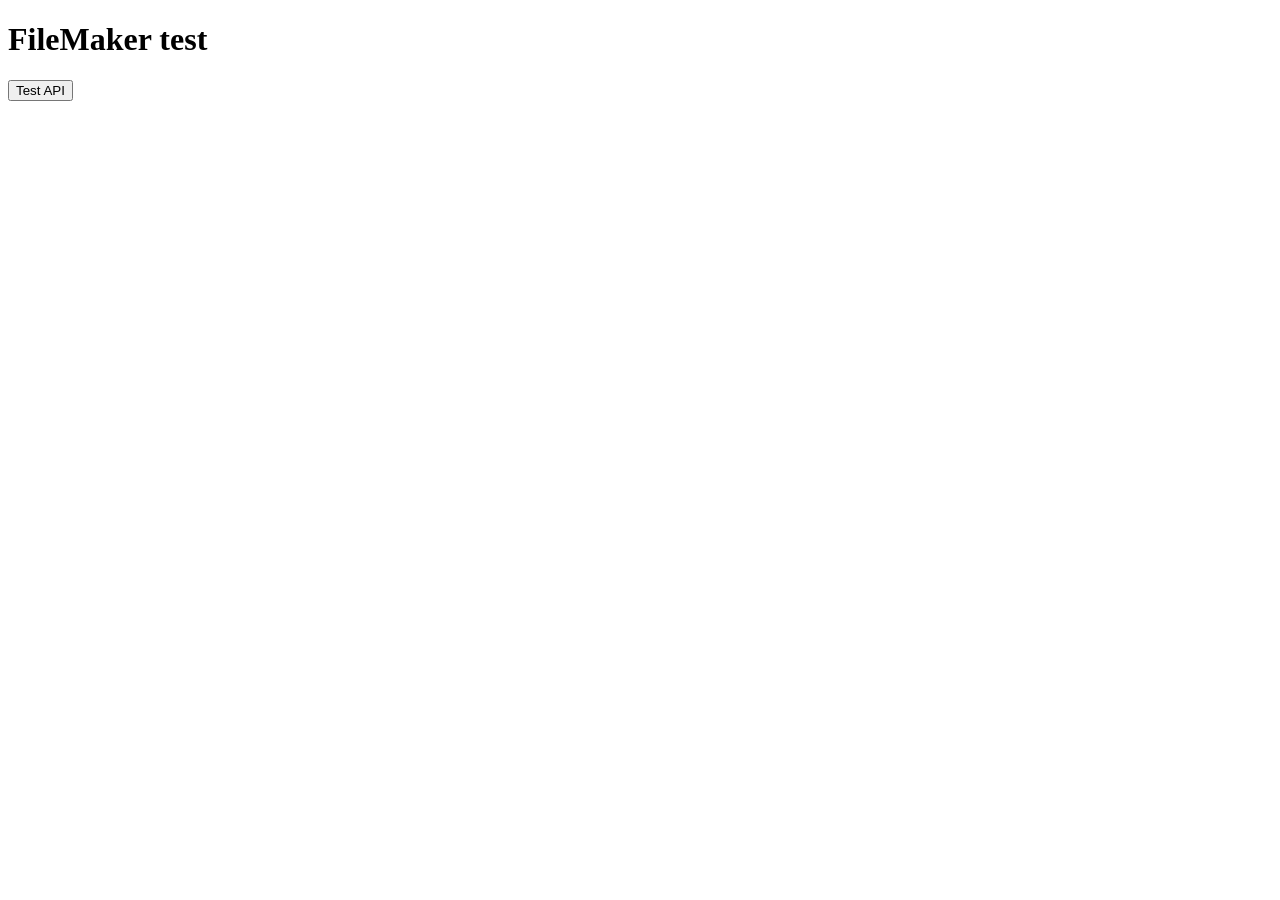
==== index.html @ 95f264f7 "Add index.html for API testing interface" ====
<!DOCTYPE html>
<html>
<head>
<title>Alterexpo API test</title>
</head>
<body>

<h1>FileMaker test</h1>

<button onclick="test()">Test API</button>

<script>
async function test(){
  const r = await fetch("/api/test");
  const data = await r.json();
  console.log(data);
}
</script>

</body>
</html>
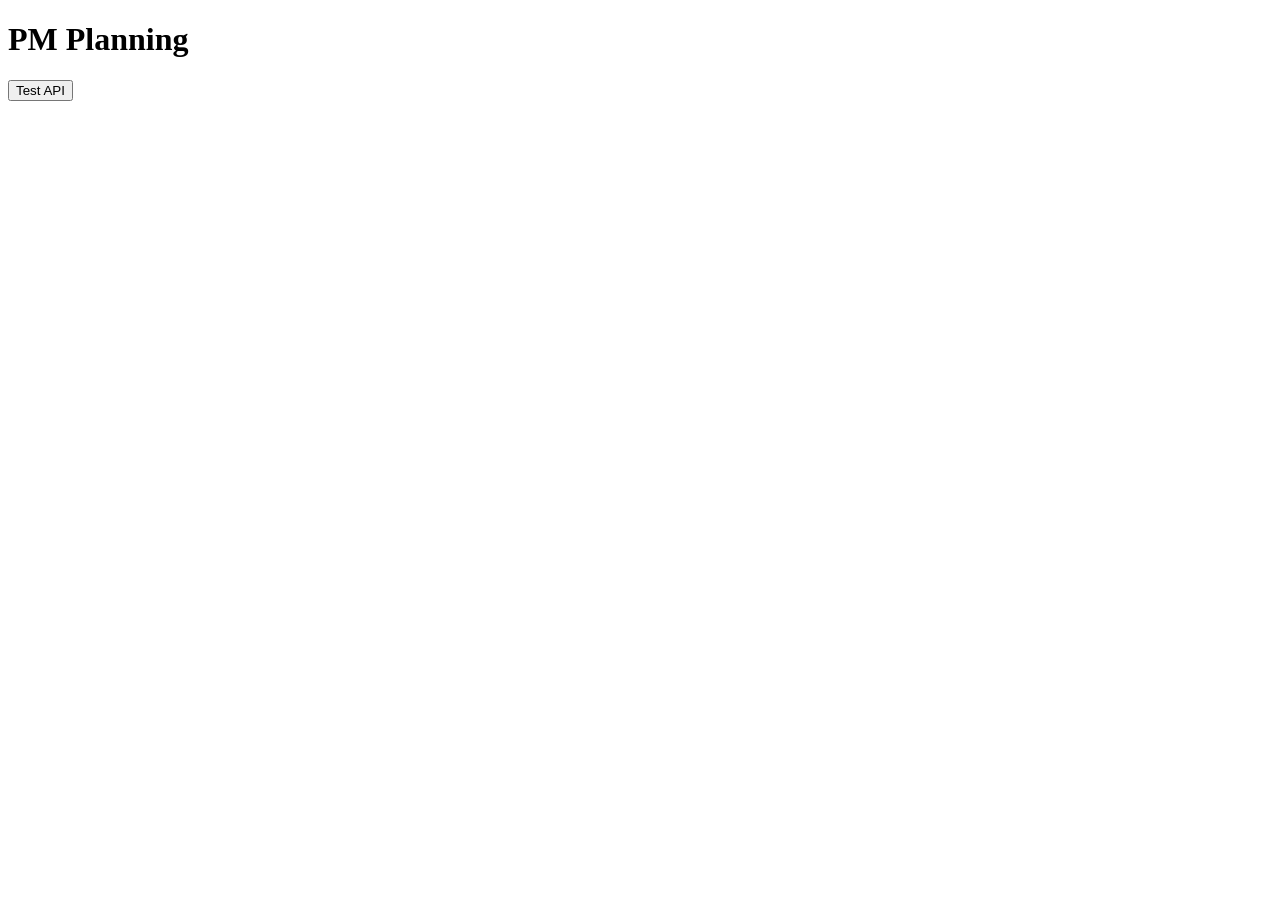
==== commit 1f7cca4b: "Refactor index.html for improved structure and content" ====
--- a/index.html
+++ b/index.html
@@ -1,21 +1,15 @@
-<!DOCTYPE html>
-<html>
+<!doctype html>
+<html lang="nl">
 <head>
-<title>Alterexpo API test</title>
+  <meta charset="utf-8" />
+  <meta name="viewport" content="width=device-width,initial-scale=1" />
+  <title>PM Planning</title>
 </head>
 <body>
+  <h1>PM Planning</h1>
+  <button id="testBtn">Test API</button>
+  <pre id="output"></pre>
 
-<h1>FileMaker test</h1>
-
-<button onclick="test()">Test API</button>
-
-<script>
-async function test(){
-  const r = await fetch("/api/test");
-  const data = await r.json();
-  console.log(data);
-}
-</script>
-
+  <script src="app.js"></script>
 </body>
 </html>
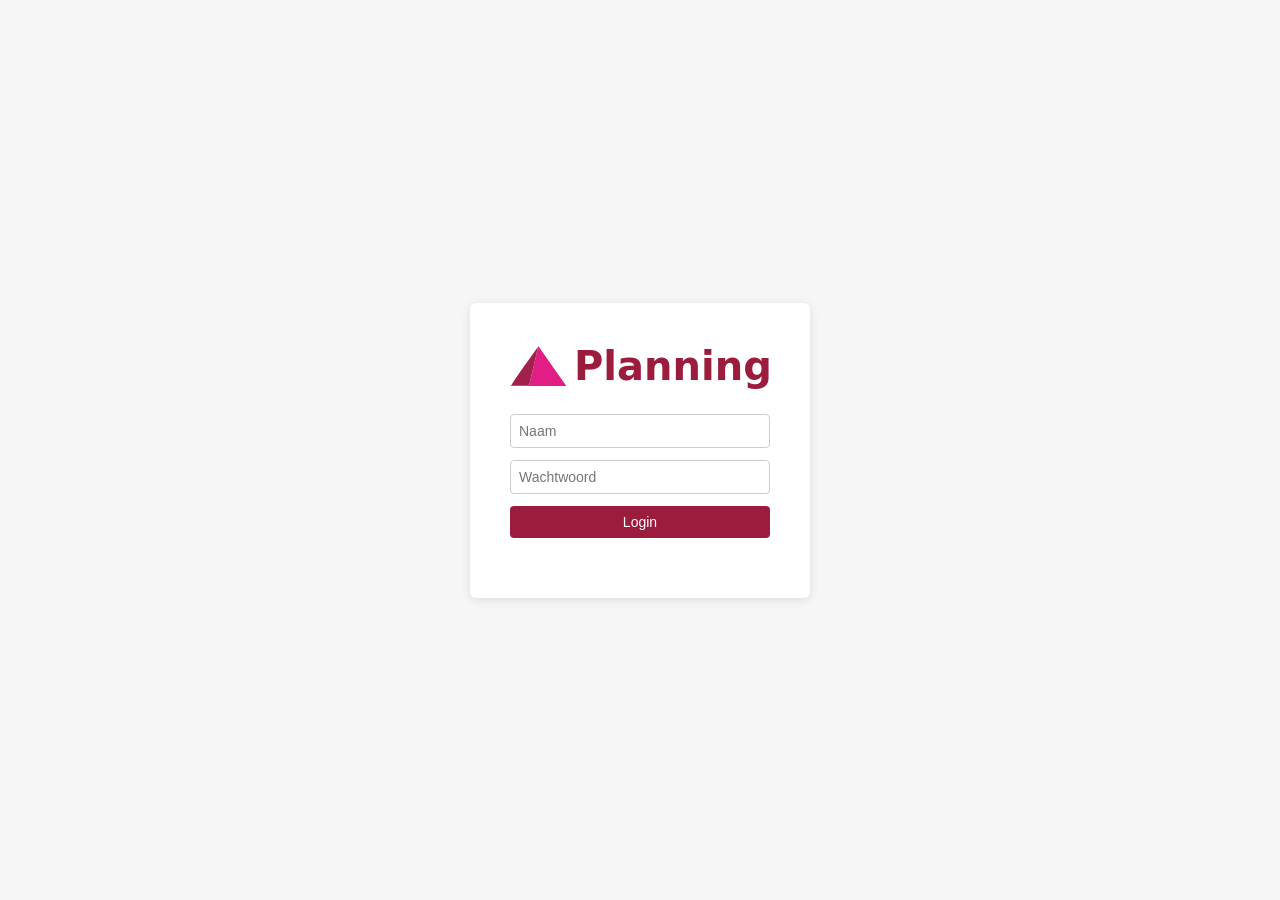
==== commit 013a5432: "First try" ====
--- a/index.html
+++ b/index.html
@@ -2,14 +2,11 @@
 <html lang="nl">
 <head>
   <meta charset="utf-8" />
-  <meta name="viewport" content="width=device-width,initial-scale=1" />
-  <title>PM Planning</title>
+  <meta name="viewport" content="width=device-width, initial-scale=1" />
+  <meta http-equiv="refresh" content="0; url=login.html" />
+  <title>Planning</title>
 </head>
 <body>
-  <h1>PM Planning</h1>
-  <button id="testBtn">Test API</button>
-  <pre id="output"></pre>
-
-  <script src="app.js"></script>
+  <p>Ga naar <a href="login.html">login</a>...</p>
 </body>
 </html>
